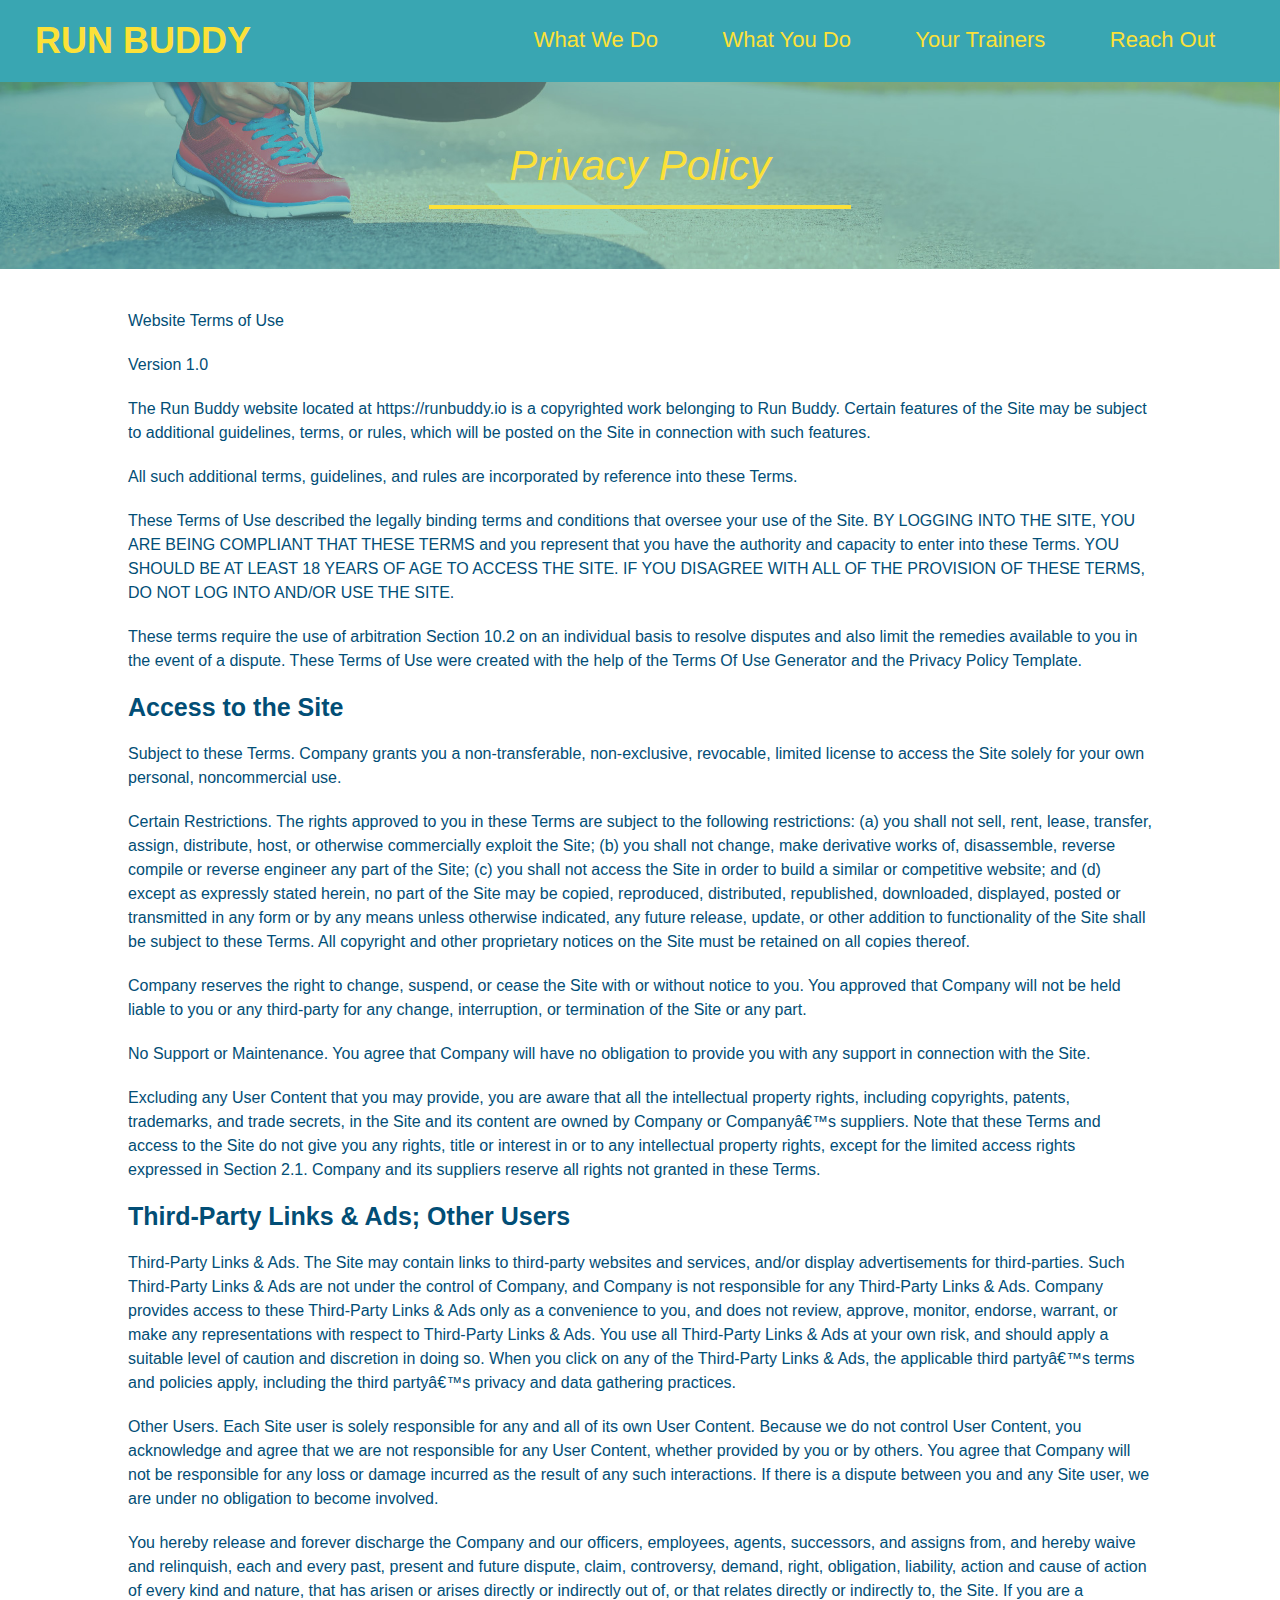
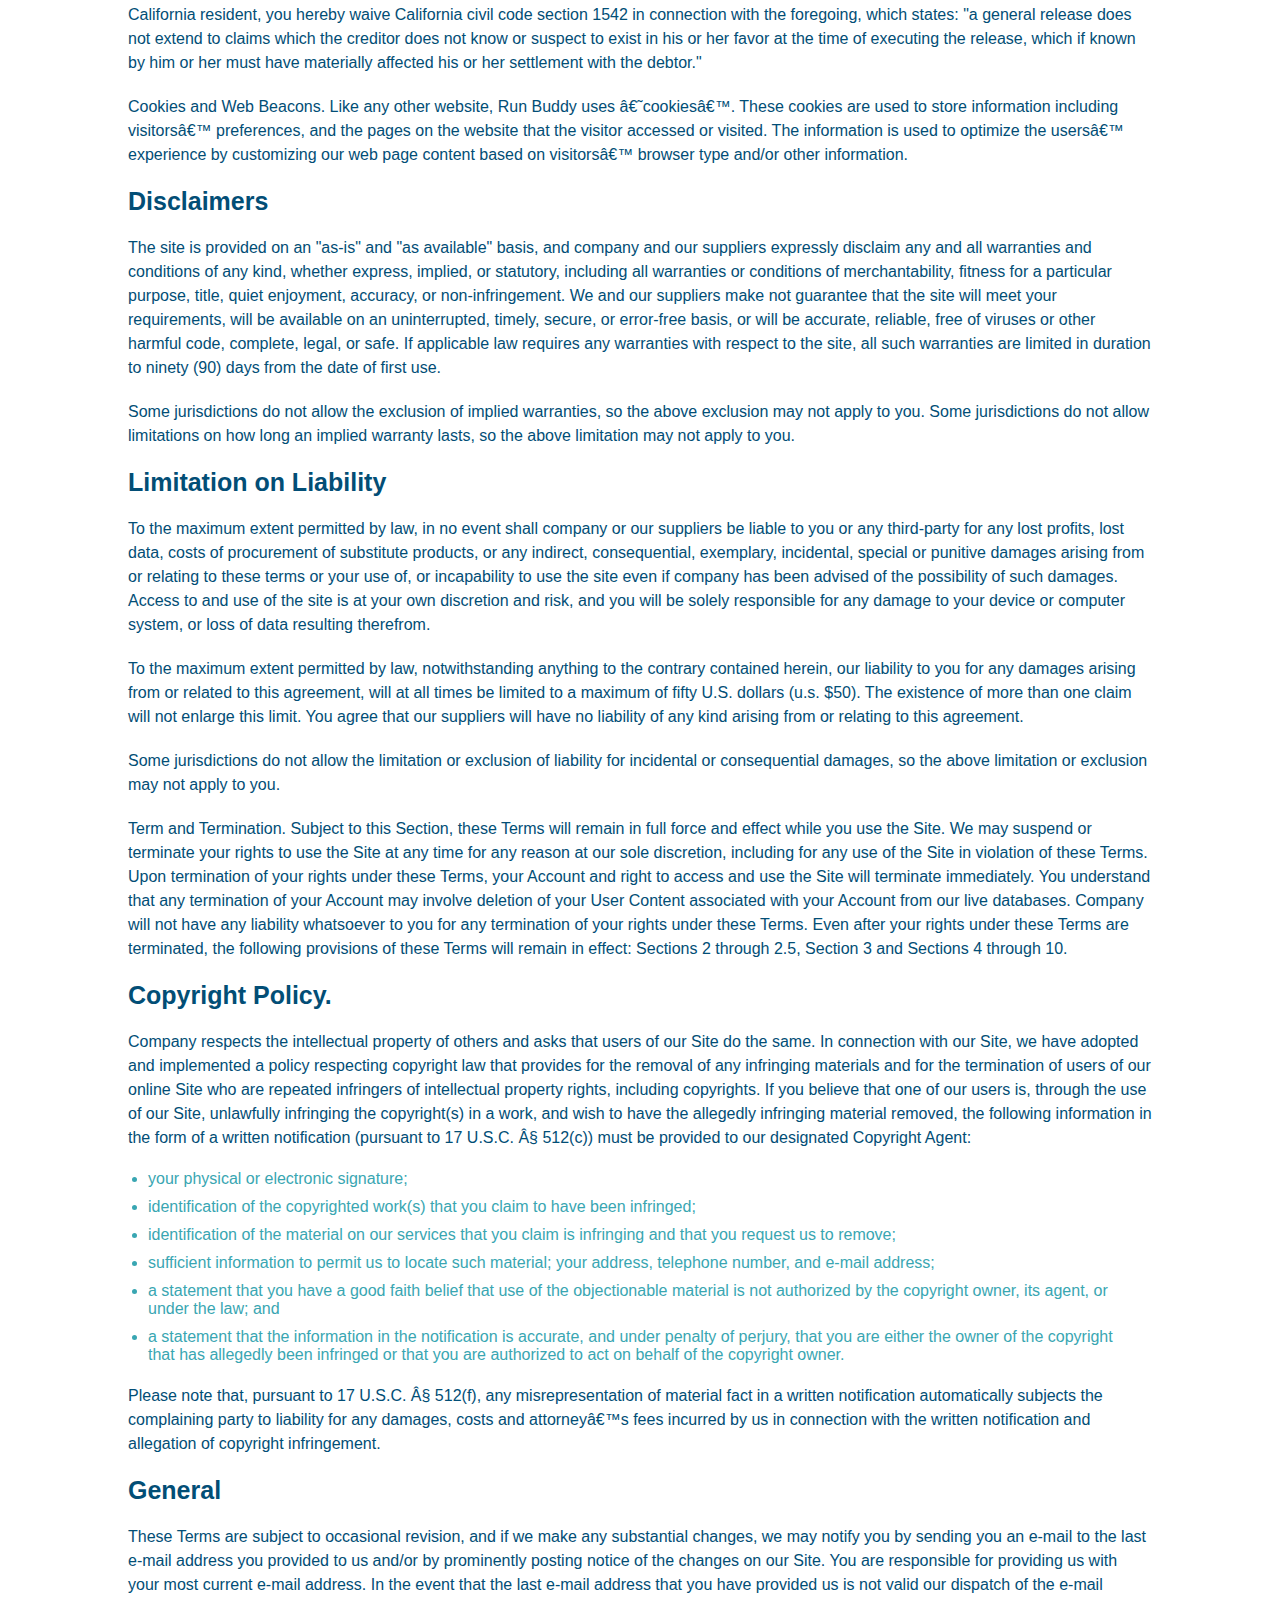
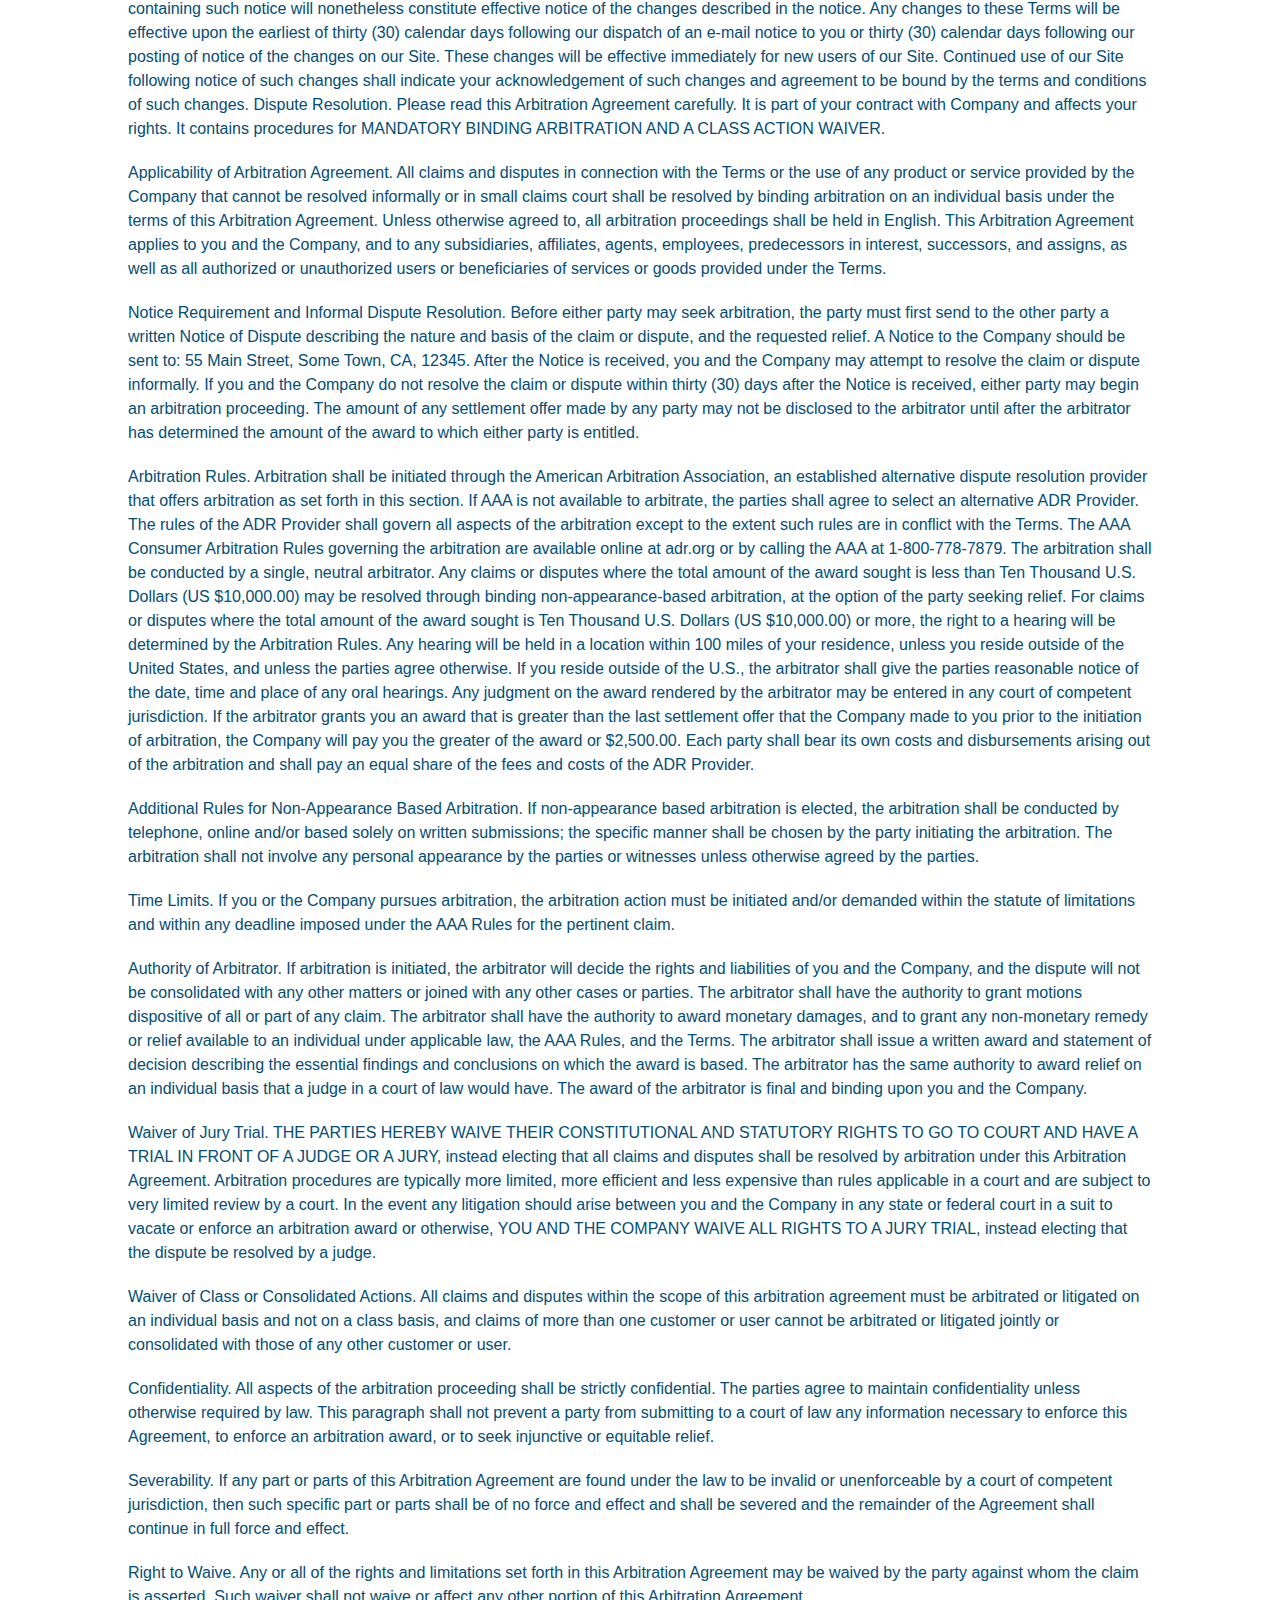
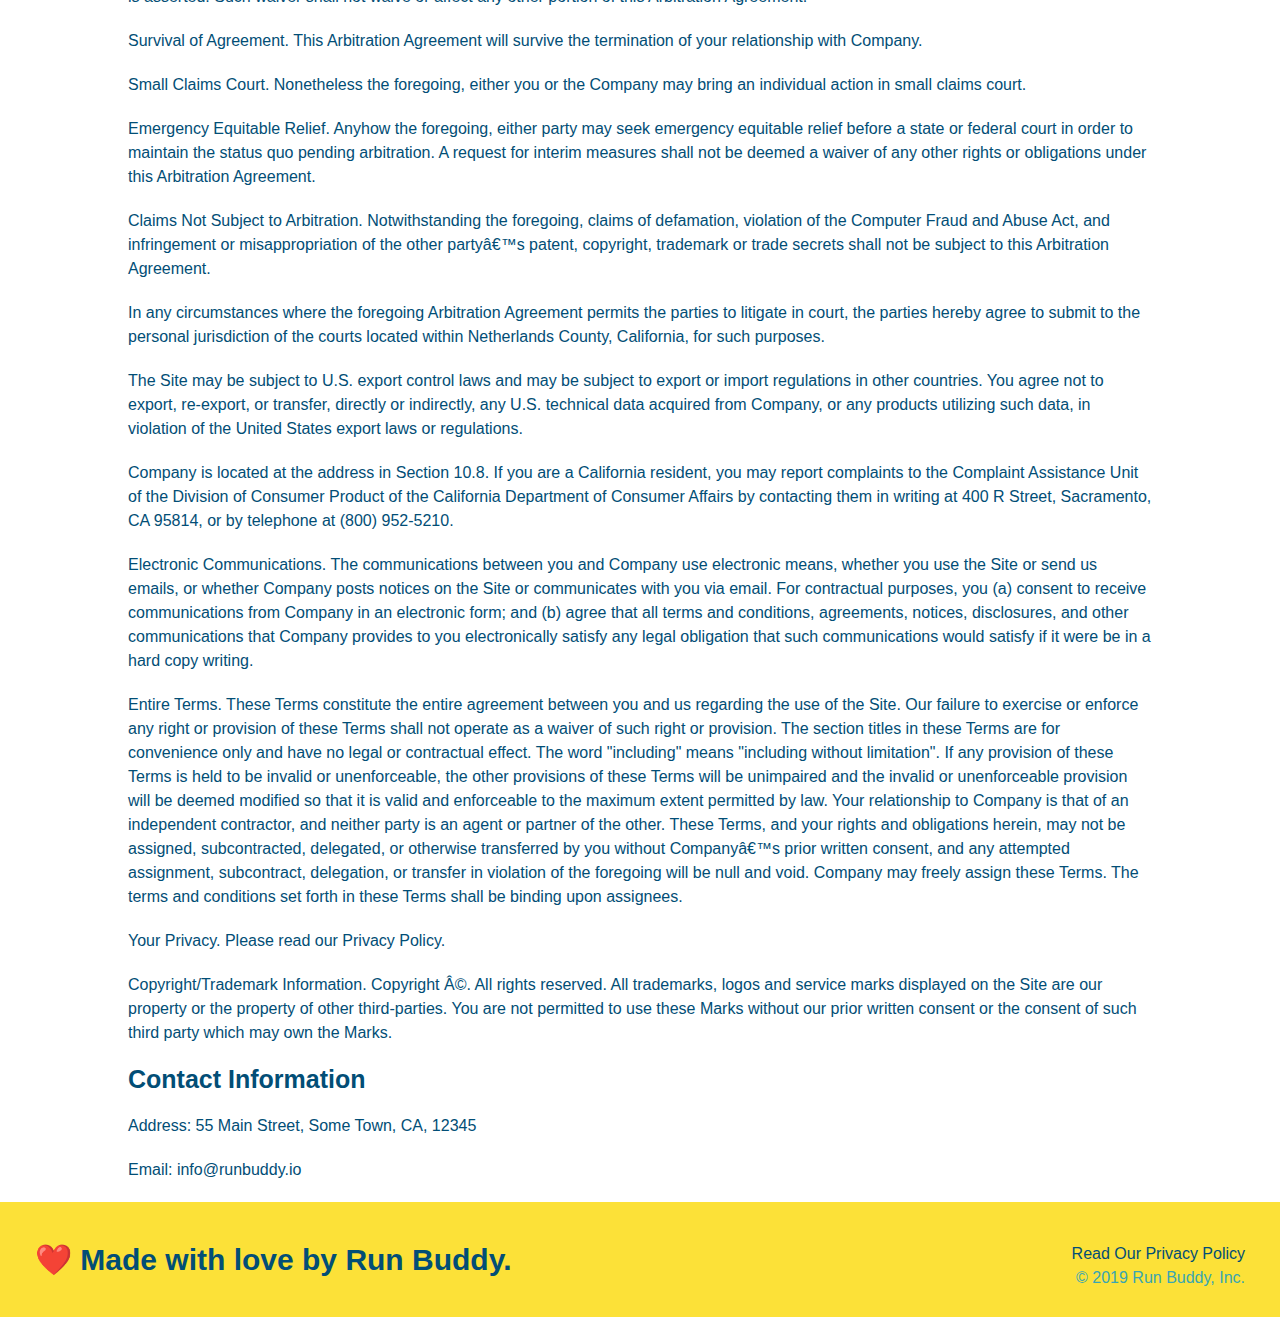
==== privacy-policy.html @ 30e7509e "finished project" ====
<!DOCTYPE html>
<html lang="en">
  <head>
    <link rel="stylesheet" href="./assets/css/style.css">
    <link rel="stylesheet" href="./assets/css/secondary-styles.css">
    <meta charset="UTF-8" />
    <title>Privacy Policy - Run Buddy</title>
  </head>
  <body>
    <header>
        <h1>
            <a href="/">RUN BUDDY</a>
        </h1>
        <nav>
            <ul>
                <li>
                   <a href="./index.html#what-we-do">What We Do</a>
                </li>
                <li>
                    <a href="./index.html#what-you-do">What You Do</a>
                </li>
                <li>
                    <a href="./index.html#your-trainers">Your Trainers</a>
                </li>
                <li>
                    <a href="./index.html#reach-out">Reach Out</a>
                </li>
            </ul>
        </nav>
    </header> 

    <section class="hero">
        <h2 class="page-title">
            Privacy Policy
        </h2>
    </section>
    <article class="secondary-content">
        
      <p>
        Website Terms of Use
      </p>

      <p>
        Version 1.0
      </p>

      <p>
        The Run Buddy website located at https://runbuddy.io is a copyrighted work belonging to Run Buddy. Certain
        features of the Site may be subject to additional guidelines, terms, or rules, which will be posted on the Site
        in connection with such features.
      </p>

      <p>
        All such additional terms, guidelines, and rules are incorporated by reference into these Terms.
      </p>

      <p>
        These Terms of Use described the legally binding terms and conditions that oversee your use of the Site. BY
        LOGGING INTO THE SITE, YOU ARE BEING COMPLIANT THAT THESE TERMS and you represent that you have the authority
        and capacity to enter into these Terms. YOU SHOULD BE AT LEAST 18 YEARS OF AGE TO ACCESS THE SITE. IF YOU
        DISAGREE WITH ALL OF THE PROVISION OF THESE TERMS, DO NOT LOG INTO AND/OR USE THE SITE.
      </p>

      <p>
        These terms require the use of arbitration Section 10.2 on an individual basis to resolve disputes and also
        limit the remedies available to you in the event of a dispute. These Terms of Use were created with the help of
        the Terms Of Use Generator and the Privacy Policy Template.
      </p>

      <h3>
        Access to the Site
      </h3>

      <p>
        Subject to these Terms. Company grants you a non-transferable, non-exclusive, revocable, limited license to
        access the Site solely for your own personal, noncommercial use.
      </p>

      <p>
        Certain Restrictions. The rights approved to you in these Terms are subject to the following restrictions: (a)
        you shall not sell, rent, lease, transfer, assign, distribute, host, or otherwise commercially exploit the Site;
        (b) you shall not change, make derivative works of, disassemble, reverse compile or reverse engineer any part of
        the Site; (c) you shall not access the Site in order to build a similar or competitive website; and (d) except
        as expressly stated herein, no part of the Site may be copied, reproduced, distributed, republished, downloaded,
        displayed, posted or transmitted in any form or by any means unless otherwise indicated, any future release,
        update, or other addition to functionality of the Site shall be subject to these Terms. All copyright and other
        proprietary notices on the Site must be retained on all copies thereof.
      </p>

      <p>
        Company reserves the right to change, suspend, or cease the Site with or without notice to you. You approved
        that Company will not be held liable to you or any third-party for any change, interruption, or termination of
        the Site or any part.
      </p>

      <p>
        No Support or Maintenance. You agree that Company will have no obligation to provide you with any support in
        connection with the Site.
      </p>

      <p>
        Excluding any User Content that you may provide, you are aware that all the intellectual property rights,
        including copyrights, patents, trademarks, and trade secrets, in the Site and its content are owned by Company
        or Companyâ€™s suppliers. Note that these Terms and access to the Site do not give you any rights, title or
        interest in or to any intellectual property rights, except for the limited access rights expressed in Section
        2.1. Company and its suppliers reserve all rights not granted in these Terms.
      </p>

      <h3>
        Third-Party Links & Ads; Other Users
      </h3>

      <p>
        Third-Party Links & Ads. The Site may contain links to third-party websites and services, and/or display
        advertisements for third-parties. Such Third-Party Links & Ads are not under the control of Company, and Company
        is not responsible for any Third-Party Links & Ads. Company provides access to these Third-Party Links & Ads
        only as a convenience to you, and does not review, approve, monitor, endorse, warrant, or make any
        representations with respect to Third-Party Links & Ads. You use all Third-Party Links & Ads at your own risk,
        and should apply a suitable level of caution and discretion in doing so. When you click on any of the
        Third-Party Links & Ads, the applicable third partyâ€™s terms and policies apply, including the third partyâ€™s
        privacy and data gathering practices.
      </p>

      <p>
        Other Users. Each Site user is solely responsible for any and all of its own User Content. Because we do not
        control User Content, you acknowledge and agree that we are not responsible for any User Content, whether
        provided by you or by others. You agree that Company will not be responsible for any loss or damage incurred as
        the result of any such interactions. If there is a dispute between you and any Site user, we are under no
        obligation to become involved.
      </p>

      <p>
        You hereby release and forever discharge the Company and our officers, employees, agents, successors, and
        assigns from, and hereby waive and relinquish, each and every past, present and future dispute, claim,
        controversy, demand, right, obligation, liability, action and cause of action of every kind and nature, that has
        arisen or arises directly or indirectly out of, or that relates directly or indirectly to, the Site. If you are
        a California resident, you hereby waive California civil code section 1542 in connection with the foregoing,
        which states: "a general release does not extend to claims which the creditor does not know or suspect to exist
        in his or her favor at the time of executing the release, which if known by him or her must have materially
        affected his or her settlement with the debtor."
      </p>

      <p>
        Cookies and Web Beacons. Like any other website, Run Buddy uses â€˜cookiesâ€™. These cookies are used to store
        information including visitorsâ€™ preferences, and the pages on the website that the visitor accessed or visited.
        The information is used to optimize the usersâ€™ experience by customizing our web page content based on visitorsâ€™
        browser type and/or other information.
      </p>

      <h3>
        Disclaimers
      </h3>

      <p>
        The site is provided on an "as-is" and "as available" basis, and company and our suppliers expressly disclaim
        any and all warranties and conditions of any kind, whether express, implied, or statutory, including all
        warranties or conditions of merchantability, fitness for a particular purpose, title, quiet enjoyment, accuracy,
        or non-infringement. We and our suppliers make not guarantee that the site will meet your requirements, will be
        available on an uninterrupted, timely, secure, or error-free basis, or will be accurate, reliable, free of
        viruses or other harmful code, complete, legal, or safe. If applicable law requires any warranties with respect
        to the site, all such warranties are limited in duration to ninety (90) days from the date of first use.
      </p>

      <p>
        Some jurisdictions do not allow the exclusion of implied warranties, so the above exclusion may not apply to
        you. Some jurisdictions do not allow limitations on how long an implied warranty lasts, so the above limitation
        may not apply to you.
      </p>

      <h3>
        Limitation on Liability
      </h3>

      <p>
        To the maximum extent permitted by law, in no event shall company or our suppliers be liable to you or any
        third-party for any lost profits, lost data, costs of procurement of substitute products, or any indirect,
        consequential, exemplary, incidental, special or punitive damages arising from or relating to these terms or
        your use of, or incapability to use the site even if company has been advised of the possibility of such
        damages. Access to and use of the site is at your own discretion and risk, and you will be solely responsible
        for any damage to your device or computer system, or loss of data resulting therefrom.
      </p>

      <p>
        To the maximum extent permitted by law, notwithstanding anything to the contrary contained herein, our liability
        to you for any damages arising from or related to this agreement, will at all times be limited to a maximum of
        fifty U.S. dollars (u.s. $50). The existence of more than one claim will not enlarge this limit. You agree that
        our suppliers will have no liability of any kind arising from or relating to this agreement.
      </p>

      <p>
        Some jurisdictions do not allow the limitation or exclusion of liability for incidental or consequential
        damages, so the above limitation or exclusion may not apply to you.
      </p>

      <p>
        Term and Termination. Subject to this Section, these Terms will remain in full force and effect while you use
        the Site. We may suspend or terminate your rights to use the Site at any time for any reason at our sole
        discretion, including for any use of the Site in violation of these Terms. Upon termination of your rights under
        these Terms, your Account and right to access and use the Site will terminate immediately. You understand that
        any termination of your Account may involve deletion of your User Content associated with your Account from our
        live databases. Company will not have any liability whatsoever to you for any termination of your rights under
        these Terms. Even after your rights under these Terms are terminated, the following provisions of these Terms
        will remain in effect: Sections 2 through 2.5, Section 3 and Sections 4 through 10.
      </p>

      <h3>
        Copyright Policy.
      </h3>

      <p>
        Company respects the intellectual property of others and asks that users of our Site do the same. In connection
        with our Site, we have adopted and implemented a policy respecting copyright law that provides for the removal
        of any infringing materials and for the termination of users of our online Site who are repeated infringers of
        intellectual property rights, including copyrights. If you believe that one of our users is, through the use of
        our Site, unlawfully infringing the copyright(s) in a work, and wish to have the allegedly infringing material
        removed, the following information in the form of a written notification (pursuant to 17 U.S.C. Â§ 512(c)) must
        be provided to our designated Copyright Agent:
      </p>

      <ul>
        <li>
          your physical or electronic signature;
        </li>
        <li>
          identification of the copyrighted work(s) that you claim to have been infringed;
        </li>
        <li>
          identification of the material on our services that you claim is infringing and that you request us to remove;
        </li>
        <li>
          sufficient information to permit us to locate such material; your address, telephone number, and e-mail
          address;
        </li>
        <li>
          a statement that you have a good faith belief that use of the objectionable material is not authorized by the
          copyright owner, its agent, or under the law; and
        </li>
        <li>
          a statement that the information in the notification is accurate, and under penalty of perjury, that you are
          either the owner of the copyright that has allegedly been infringed or that you are authorized to act on
          behalf of the copyright owner.
        </li>
      </ul>

      <p>
        Please note that, pursuant to 17 U.S.C. Â§ 512(f), any misrepresentation of material fact in a written
        notification automatically subjects the complaining party to liability for any damages, costs and attorneyâ€™s
        fees incurred by us in connection with the written notification and allegation of copyright infringement.
      </p>

      <h3>
        General
      </h3>

      <p>
        These Terms are subject to occasional revision, and if we make any substantial changes, we may notify you by
        sending you an e-mail to the last e-mail address you provided to us and/or by prominently posting notice of the
        changes on our Site. You are responsible for providing us with your most current e-mail address. In the event
        that the last e-mail address that you have provided us is not valid our dispatch of the e-mail containing such
        notice will nonetheless constitute effective notice of the changes described in the notice. Any changes to these
        Terms will be effective upon the earliest of thirty (30) calendar days following our dispatch of an e-mail
        notice to you or thirty (30) calendar days following our posting of notice of the changes on our Site. These
        changes will be effective immediately for new users of our Site. Continued use of our Site following notice of
        such changes shall indicate your acknowledgement of such changes and agreement to be bound by the terms and
        conditions of such changes. Dispute Resolution. Please read this Arbitration Agreement carefully. It is part of
        your contract with Company and affects your rights. It contains procedures for MANDATORY BINDING ARBITRATION AND
        A CLASS ACTION WAIVER.
      </p>

      <p>
        Applicability of Arbitration Agreement. All claims and disputes in connection with the Terms or the use of any
        product or service provided by the Company that cannot be resolved informally or in small claims court shall be
        resolved by binding arbitration on an individual basis under the terms of this Arbitration Agreement. Unless
        otherwise agreed to, all arbitration proceedings shall be held in English. This Arbitration Agreement applies to
        you and the Company, and to any subsidiaries, affiliates, agents, employees, predecessors in interest,
        successors, and assigns, as well as all authorized or unauthorized users or beneficiaries of services or goods
        provided under the Terms.
      </p>

      <p>
        Notice Requirement and Informal Dispute Resolution. Before either party may seek arbitration, the party must
        first send to the other party a written Notice of Dispute describing the nature and basis of the claim or
        dispute, and the requested relief. A Notice to the Company should be sent to: 55 Main Street, Some Town, CA,
        12345. After the Notice is received, you and the Company may attempt to resolve the claim or dispute informally.
        If you and the Company do not resolve the claim or dispute within thirty (30) days after the Notice is received,
        either party may begin an arbitration proceeding. The amount of any settlement offer made by any party may not
        be disclosed to the arbitrator until after the arbitrator has determined the amount of the award to which either
        party is entitled.
      </p>

      <p>
        Arbitration Rules. Arbitration shall be initiated through the American Arbitration Association, an established
        alternative dispute resolution provider that offers arbitration as set forth in this section. If AAA is not
        available to arbitrate, the parties shall agree to select an alternative ADR Provider. The rules of the ADR
        Provider shall govern all aspects of the arbitration except to the extent such rules are in conflict with the
        Terms. The AAA Consumer Arbitration Rules governing the arbitration are available online at adr.org or by
        calling the AAA at 1-800-778-7879. The arbitration shall be conducted by a single, neutral arbitrator. Any
        claims or disputes where the total amount of the award sought is less than Ten Thousand U.S. Dollars (US
        $10,000.00) may be resolved through binding non-appearance-based arbitration, at the option of the party seeking
        relief. For claims or disputes where the total amount of the award sought is Ten Thousand U.S. Dollars (US
        $10,000.00) or more, the right to a hearing will be determined by the Arbitration Rules. Any hearing will be
        held in a location within 100 miles of your residence, unless you reside outside of the United States, and
        unless the parties agree otherwise. If you reside outside of the U.S., the arbitrator shall give the parties
        reasonable notice of the date, time and place of any oral hearings. Any judgment on the award rendered by the
        arbitrator may be entered in any court of competent jurisdiction. If the arbitrator grants you an award that is
        greater than the last settlement offer that the Company made to you prior to the initiation of arbitration, the
        Company will pay you the greater of the award or $2,500.00. Each party shall bear its own costs and
        disbursements arising out of the arbitration and shall pay an equal share of the fees and costs of the ADR
        Provider.
      </p>

      <p>
        Additional Rules for Non-Appearance Based Arbitration. If non-appearance based arbitration is elected, the
        arbitration shall be conducted by telephone, online and/or based solely on written submissions; the specific
        manner shall be chosen by the party initiating the arbitration. The arbitration shall not involve any personal
        appearance by the parties or witnesses unless otherwise agreed by the parties.
      </p>

      <p>
        Time Limits. If you or the Company pursues arbitration, the arbitration action must be initiated and/or demanded
        within the statute of limitations and within any deadline imposed under the AAA Rules for the pertinent claim.
      </p>

      <p>
        Authority of Arbitrator. If arbitration is initiated, the arbitrator will decide the rights and liabilities of
        you and the Company, and the dispute will not be consolidated with any other matters or joined with any other
        cases or parties. The arbitrator shall have the authority to grant motions dispositive of all or part of any
        claim. The arbitrator shall have the authority to award monetary damages, and to grant any non-monetary remedy
        or relief available to an individual under applicable law, the AAA Rules, and the Terms. The arbitrator shall
        issue a written award and statement of decision describing the essential findings and conclusions on which the
        award is based. The arbitrator has the same authority to award relief on an individual basis that a judge in a
        court of law would have. The award of the arbitrator is final and binding upon you and the Company.
      </p>

      <p>
        Waiver of Jury Trial. THE PARTIES HEREBY WAIVE THEIR CONSTITUTIONAL AND STATUTORY RIGHTS TO GO TO COURT AND HAVE
        A TRIAL IN FRONT OF A JUDGE OR A JURY, instead electing that all claims and disputes shall be resolved by
        arbitration under this Arbitration Agreement. Arbitration procedures are typically more limited, more efficient
        and less expensive than rules applicable in a court and are subject to very limited review by a court. In the
        event any litigation should arise between you and the Company in any state or federal court in a suit to vacate
        or enforce an arbitration award or otherwise, YOU AND THE COMPANY WAIVE ALL RIGHTS TO A JURY TRIAL, instead
        electing that the dispute be resolved by a judge.
      </p>

      <p>
        Waiver of Class or Consolidated Actions. All claims and disputes within the scope of this arbitration agreement
        must be arbitrated or litigated on an individual basis and not on a class basis, and claims of more than one
        customer or user cannot be arbitrated or litigated jointly or consolidated with those of any other customer or
        user.
      </p>

      <p>
        Confidentiality. All aspects of the arbitration proceeding shall be strictly confidential. The parties agree to
        maintain confidentiality unless otherwise required by law. This paragraph shall not prevent a party from
        submitting to a court of law any information necessary to enforce this Agreement, to enforce an arbitration
        award, or to seek injunctive or equitable relief.
      </p>

      <p>
        Severability. If any part or parts of this Arbitration Agreement are found under the law to be invalid or
        unenforceable by a court of competent jurisdiction, then such specific part or parts shall be of no force and
        effect and shall be severed and the remainder of the Agreement shall continue in full force and effect.
      </p>

      <p>
        Right to Waive. Any or all of the rights and limitations set forth in this Arbitration Agreement may be waived
        by the party against whom the claim is asserted. Such waiver shall not waive or affect any other portion of this
        Arbitration Agreement.
      </p>

      <p>
        Survival of Agreement. This Arbitration Agreement will survive the termination of your relationship with
        Company.
      </p>

      <p>
        Small Claims Court. Nonetheless the foregoing, either you or the Company may bring an individual action in small
        claims court.
      </p>

      <p>
        Emergency Equitable Relief. Anyhow the foregoing, either party may seek emergency equitable relief before a
        state or federal court in order to maintain the status quo pending arbitration. A request for interim measures
        shall not be deemed a waiver of any other rights or obligations under this Arbitration Agreement.
      </p>

      <p>
        Claims Not Subject to Arbitration. Notwithstanding the foregoing, claims of defamation, violation of the
        Computer Fraud and Abuse Act, and infringement or misappropriation of the other partyâ€™s patent, copyright,
        trademark or trade secrets shall not be subject to this Arbitration Agreement.
      </p>

      <p>
        In any circumstances where the foregoing Arbitration Agreement permits the parties to litigate in court, the
        parties hereby agree to submit to the personal jurisdiction of the courts located within Netherlands County,
        California, for such purposes.
      </p>

      <p>
        The Site may be subject to U.S. export control laws and may be subject to export or import regulations in other
        countries. You agree not to export, re-export, or transfer, directly or indirectly, any U.S. technical data
        acquired from Company, or any products utilizing such data, in violation of the United States export laws or
        regulations.
      </p>

      <p>
        Company is located at the address in Section 10.8. If you are a California resident, you may report complaints
        to the Complaint Assistance Unit of the Division of Consumer Product of the California Department of Consumer
        Affairs by contacting them in writing at 400 R Street, Sacramento, CA 95814, or by telephone at (800) 952-5210.
      </p>

      <p>
        Electronic Communications. The communications between you and Company use electronic means, whether you use the
        Site or send us emails, or whether Company posts notices on the Site or communicates with you via email. For
        contractual purposes, you (a) consent to receive communications from Company in an electronic form; and (b)
        agree that all terms and conditions, agreements, notices, disclosures, and other communications that Company
        provides to you electronically satisfy any legal obligation that such communications would satisfy if it were be
        in a hard copy writing.
      </p>

      <p>
        Entire Terms. These Terms constitute the entire agreement between you and us regarding the use of the Site. Our
        failure to exercise or enforce any right or provision of these Terms shall not operate as a waiver of such right
        or provision. The section titles in these Terms are for convenience only and have no legal or contractual
        effect. The word "including" means "including without limitation". If any provision of these Terms is held to be
        invalid or unenforceable, the other provisions of these Terms will be unimpaired and the invalid or
        unenforceable provision will be deemed modified so that it is valid and enforceable to the maximum extent
        permitted by law. Your relationship to Company is that of an independent contractor, and neither party is an
        agent or partner of the other. These Terms, and your rights and obligations herein, may not be assigned,
        subcontracted, delegated, or otherwise transferred by you without Companyâ€™s prior written consent, and any
        attempted assignment, subcontract, delegation, or transfer in violation of the foregoing will be null and void.
        Company may freely assign these Terms. The terms and conditions set forth in these Terms shall be binding upon
        assignees.
      </p>

      <p>
        Your Privacy. Please read our Privacy Policy.
      </p>

      <p>
        Copyright/Trademark Information. Copyright Â©. All rights reserved. All trademarks, logos and service marks
        displayed on the Site are our property or the property of other third-parties. You are not permitted to use
        these Marks without our prior written consent or the consent of such third party which may own the Marks.
      </p>

      <h3>
        Contact Information
      </h3>

      <p>
        Address: 55 Main Street, Some Town, CA, 12345
      </p>

      <p>
        Email: info@runbuddy.io
      </p>

    </article>

    <footer>
        <h2>❤️ Made with love by Run Buddy.</h2>
        <div>
            <a>Read Our Privacy Policy</a><br />
            &copy; 2019 Run Buddy, Inc.
        </div>
    </footer>
  </body>
</html>
---- assets/css/style.css ----
* {
    margin: 0;
    padding: 0;
    box-sizing: border-box;
}
body {
    /* more on this crazy alphanumerical value in a minute! */
    color: #39a6b2;
    font-family: Helvetica, Arial, sans-serif;
}
  /* apply styles to <header> */
header {
    padding: 20px 35px;
    background-color: #39a6b2;
}
header h1 {
    font-weight: bold;
    font-size: 36px;
    color: #fce138;
    margin: 0;
}
header a {
    text-decoration: none;
    color: #fce138;
}
header nav {
    float: right;
    margin: 7px 0;
}
header nav ul li {
    display: inline;
}
header nav ul li a {
    margin: 0 30px;
    font-weight: lighter;
    font-size: 22px;
}
header h1 {
    font-weight: bold;
    font-size: 36px;
    color: #fce138;
    margin: 0;
    display: inline;
}
footer {
    background: #fce138;
    width: 100%;
    padding: 40px 35px;
}
footer h2 {
    display: inline;
    color: #024e76;
    font-size: 30px;
    margin: 0;
}
footer div {
    float: right;
    line-height: 1.5;
    text-align: right;
}
footer a {
    color: #024e76;
}
section {
    padding: 60px;
}
/* Hero Style Start */
.hero {
    background-image: url("../images/hero-bg.jpg");
    height: 600px;
    background-size: cover;
    background-position: center;
    position: relative;
  }
.hero-form {
    border: 3px solid #024e76;
    background-color: #fce138;
    padding: 20px;
    width: 500px;
    color: #024e76;
    position: absolute;
    bottom: 120px;
    right: 140px;
}
.hero-form h3 {
    font-size: 24px;
    margin: 0;
  }
  
.hero-form p {
    margin: 5px 0 15px 0;
  }
  
.form-input {
    border: 1px solid #024e76;
    display: block;
    padding: 7px 15px;
    font-size: 16px;
    color: #024e76;
    width: 100%;
    margin-bottom: 15px;
  }
.hero-form label {
    margin: 0 5px;
}
.hero-form button {
    color: #fce138;
    background-color: #024e76;
    border: none;
    padding: 10px 20px;
    font-size: 16px;
  }
    /* Hero Style End */
    /*What We Do Start*/
.intro {
    text-align: center;
}
.intro p {
    line-height: 1.7;
    color: #39a6b2;
    width: 80%;
    font-size: 20px;
    margin: 0 auto;
}
/*What We Do End*/
/*What You Do Start*/
.steps {
    text-align: center;
    background: #fce138;
}
/*What You Do End*/
.section-title {
    font-size: 55px;
    color: #024e76;
    margin-bottom: 35px;
    padding: 0 100px 20px 100px;
    display: inline-block;
    border-bottom: 3px solid;
  }
  
  .primary-border {
    border-color: #fce138;
  }
  
  .secondary-border {
    border-color: #39a6b2;
  }
  .steps div {
      margin-bottom: 80px;
  }
  .steps img {
      width: 15%;
      margin: 10px 0;
  }
  .steps h3 {
      color: #024e76;
      font-size: 46px;
      margin-top: 10px;
  }
  .steps p {
      color: #39a6b2;
      font-size: 23px;
  }
  .steps span {
      font-size: 38px;
  }
  .trainer {
      text-align: center;
  }
  .trainer {
      width: 900px;
      margin: 0 auto 30px auto;
      background: #024e76;
      color: #fce138;
      overflow: auto;
  }
  .trainer img {
      width: 35%;
      float: left;
  }
  .trainer-bio {
      padding: 35px;
      float: left;
      width: 65%;
  }
.text-left {
      text-align: left;
  }
.text-right {
    text-align: right;
}
.trainer-bio h3 {
    font-size: 32px;
    margin-bottom: 8px;
}
.trainer-bio h4 {
    font-weight: lighter;
    font-size: 26px;
    margin-bottom: 25px;
}
.trainer-bio p {
    font-size: 17px;
    line-height: 1.3;
}
/* REACH OUT STYLES START */
.contact {
    text-align: center;
    background: #024e76;
}
.contact h2 {
    color: #fce138;
}
.contact-info iframe {
    width: 400px;
    height: 400px;
}
.contact-info iframe {
    width: 400px;
    height: 400px;
  }
  
  .contact-info div {
    width: 410px;
    display: inline-block;
    vertical-align: top;
    text-align: left;
    margin: 30px 0 0 60px;
    color: white;
}
.contact-info h3 {
    color: #fce138;
    font-size: 32px;
  }
  
  .contact-info p, .contact-info address {
    margin: 20px 0;
    line-height: 1.5;
    font-size: 20px;
    font-style: normal;
  }
  
  .contact-info a {
    color: #fce138;
  }
  
  /* REACH OUT STYLES END */
---- assets/css/secondary-styles.css ----
.hero {
    background-position: bottom;
    height: auto;
    text-align: center;
    margin-bottom: 40px;
}
.page-title {
    color: #fce138;
    display: inline-block;
    border-bottom: 4px solid #fce138;
    padding: 0 80px 15px 80px;
    font-weight: normal;
    font-size: 42px;
    font-style: italic;
}
.secondary-content {
    width: 80%;
    margin: auto;
    color: #024e76;
}
.secondary-content h3 {
    font-size: 25px;
    margin: 20px 0 20px 0;
}
.secondary-content p {
    font-size: 16px;
    line-height: 1.5;
    margin: 20px 0 20px 0;
}
.secondary-content ul {
    margin: 15px 20px 15px 20px;
}
.secondary-content li {
    color: #39a6b2;
    margin: 10px 0 10px 0;
}
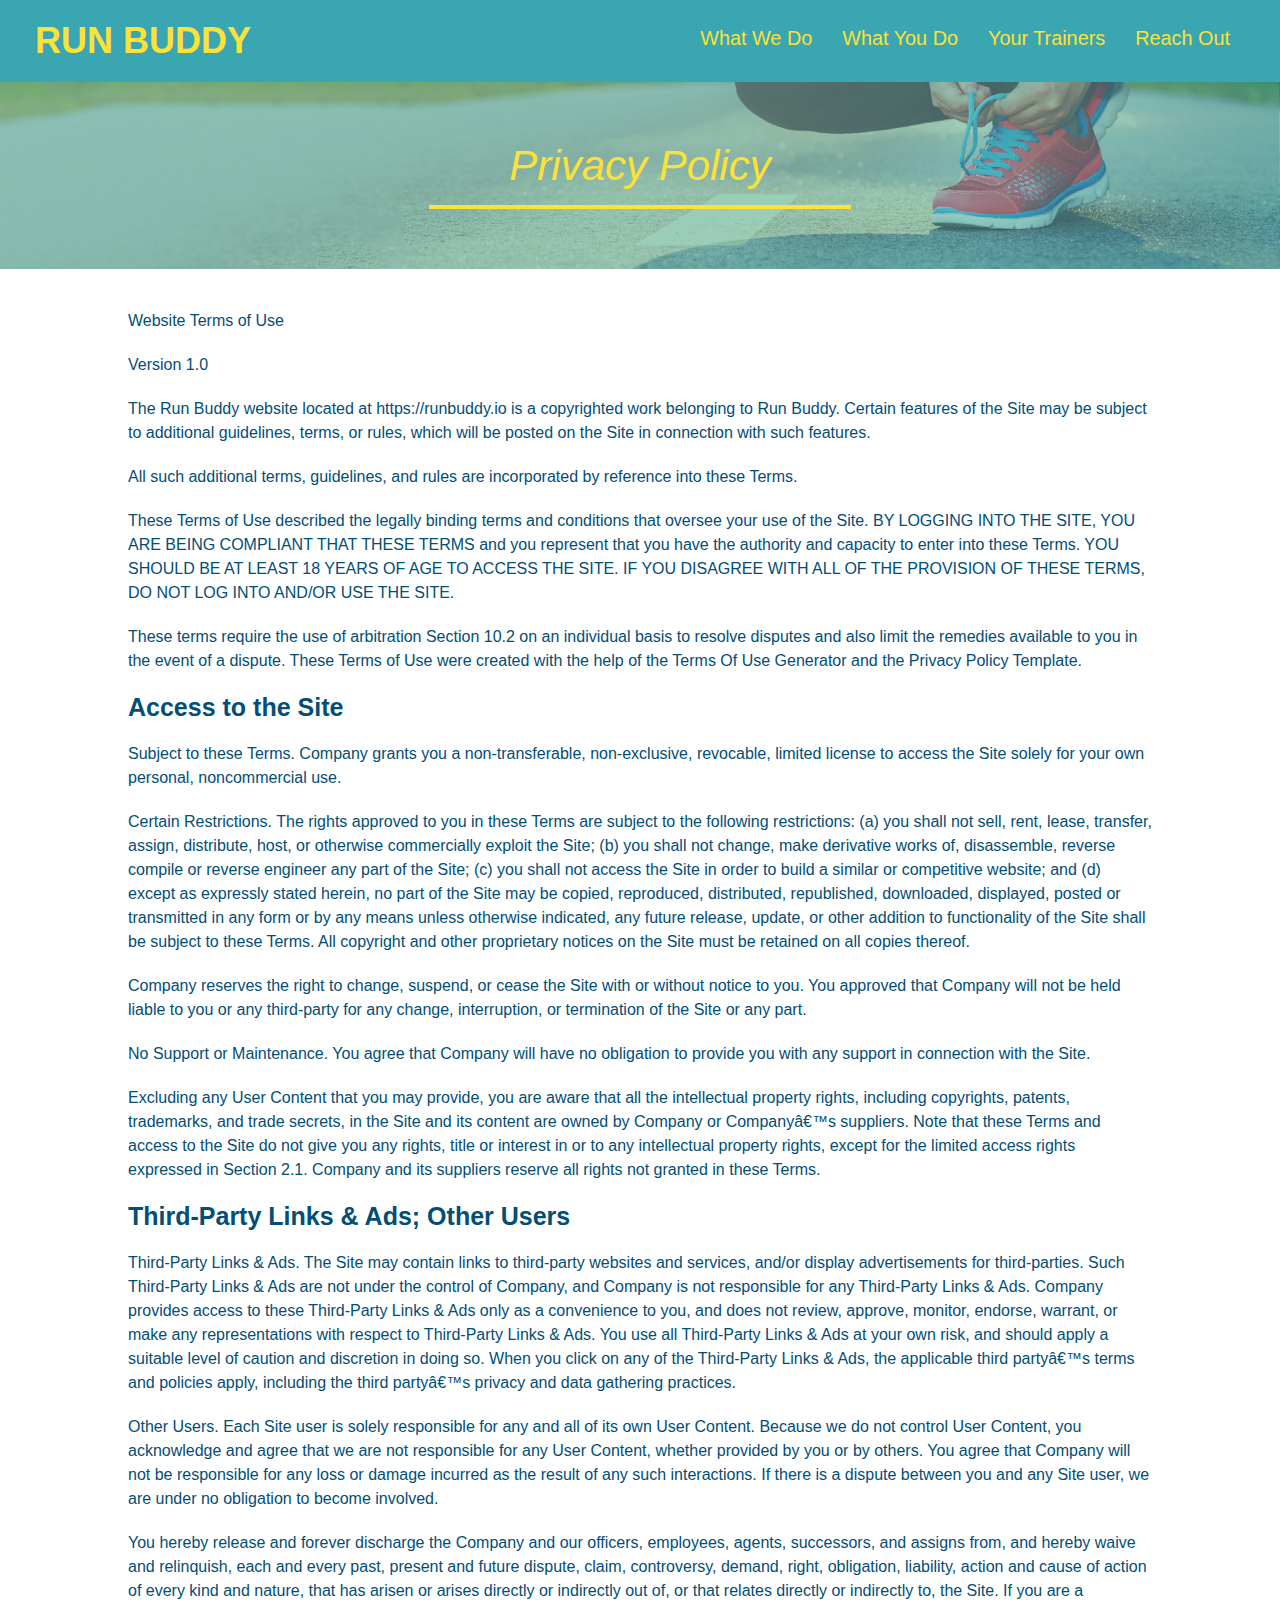
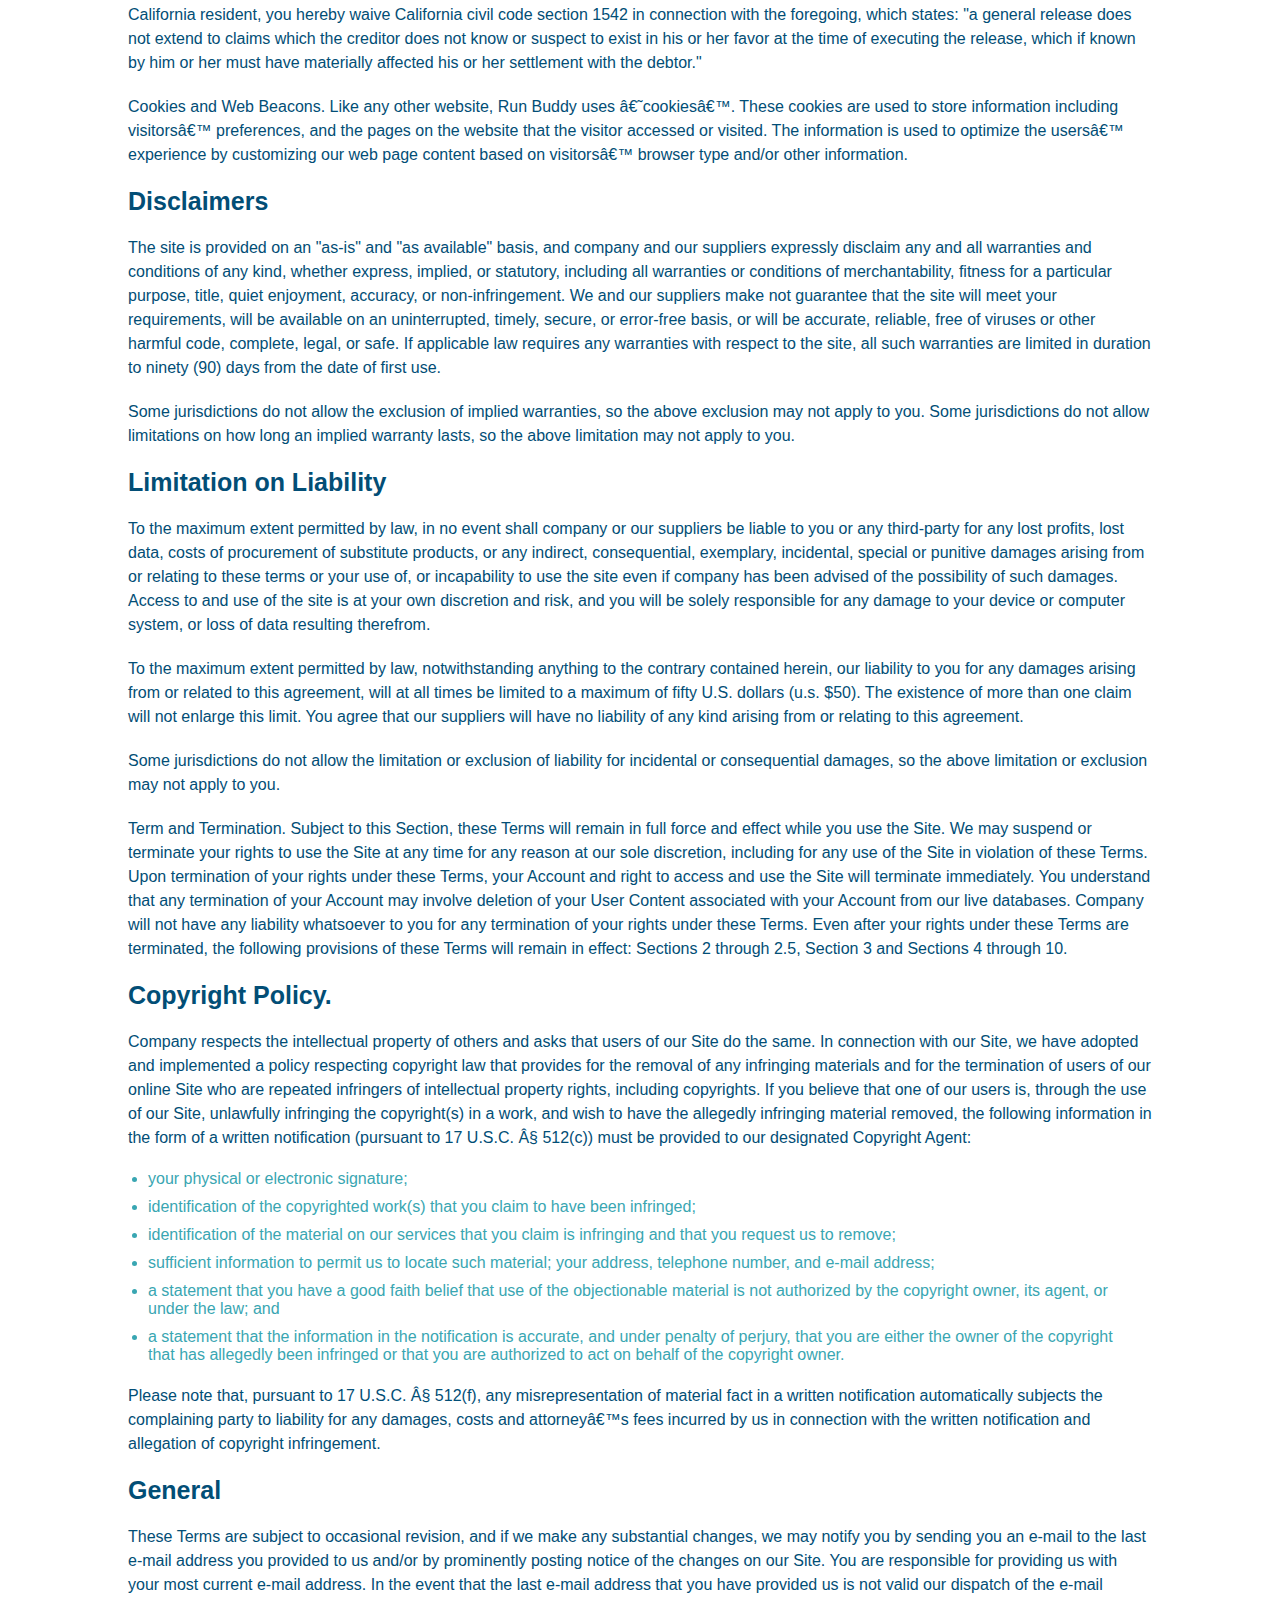
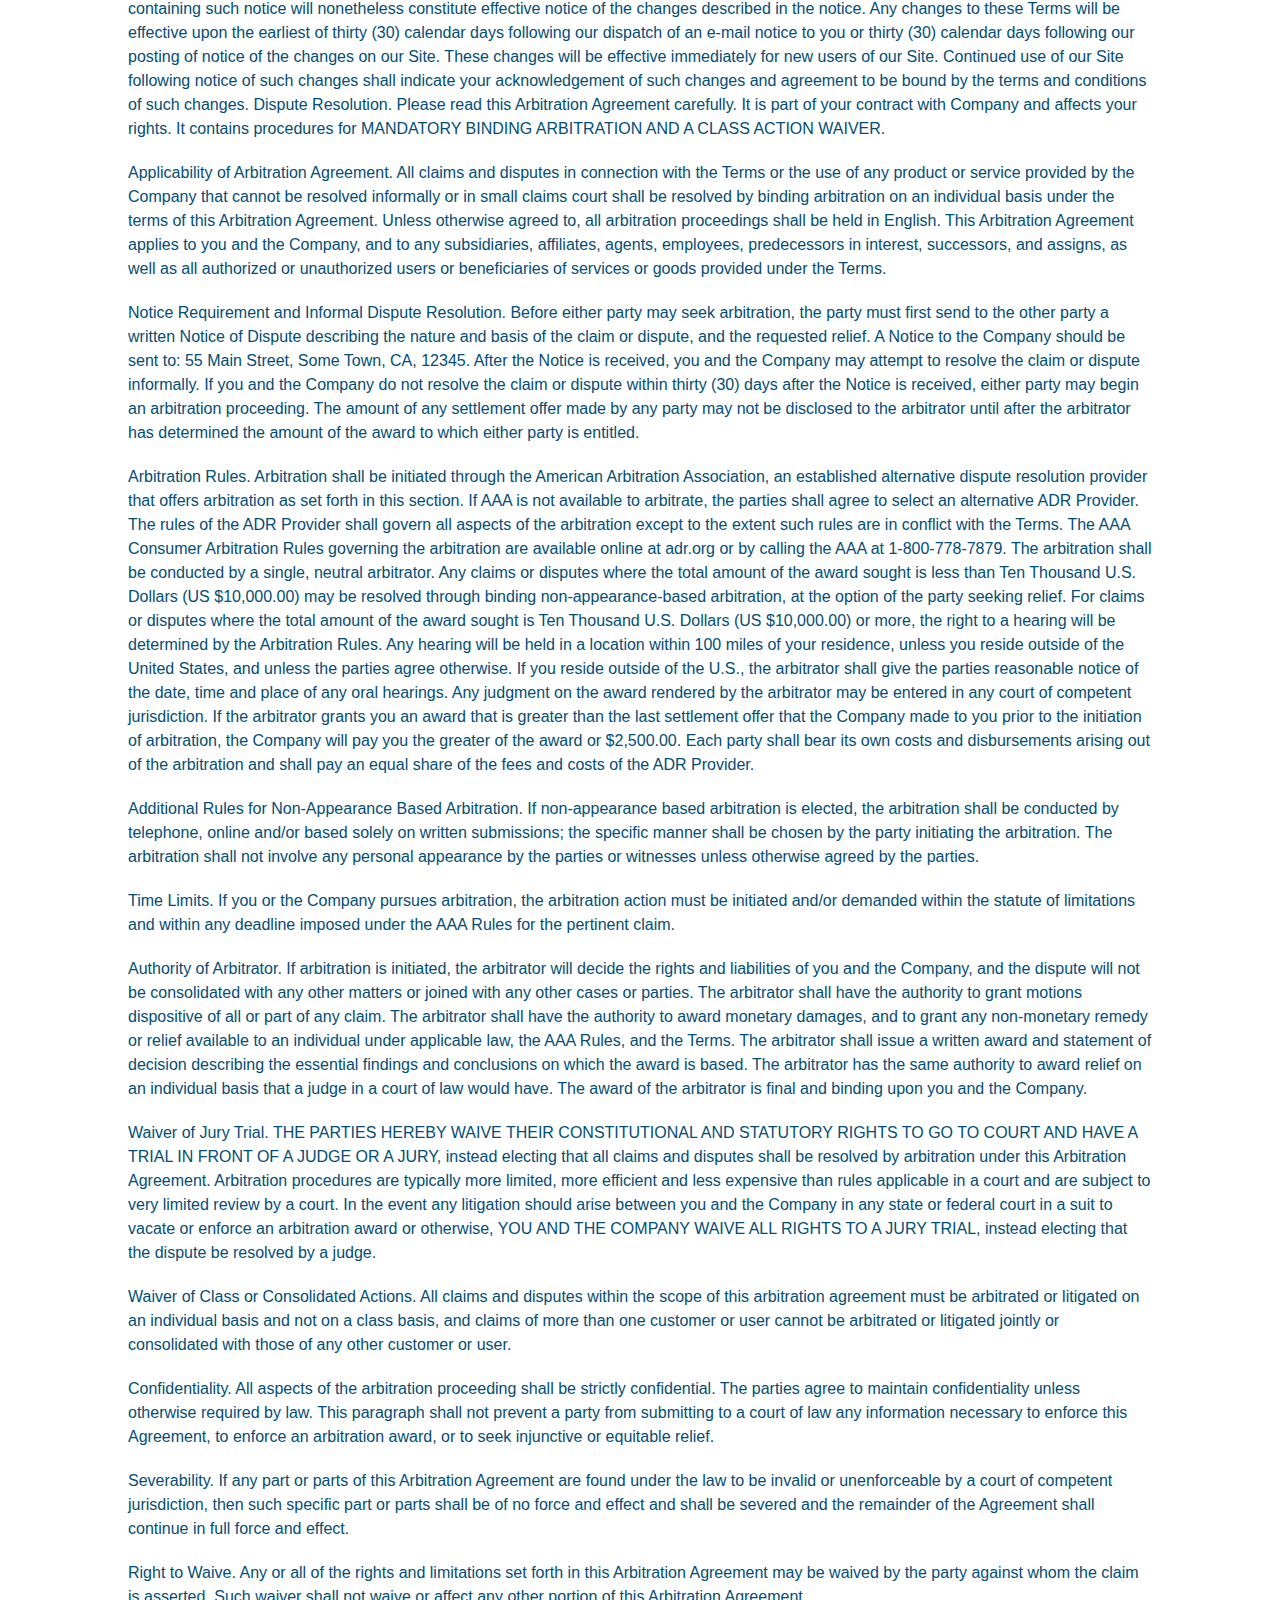
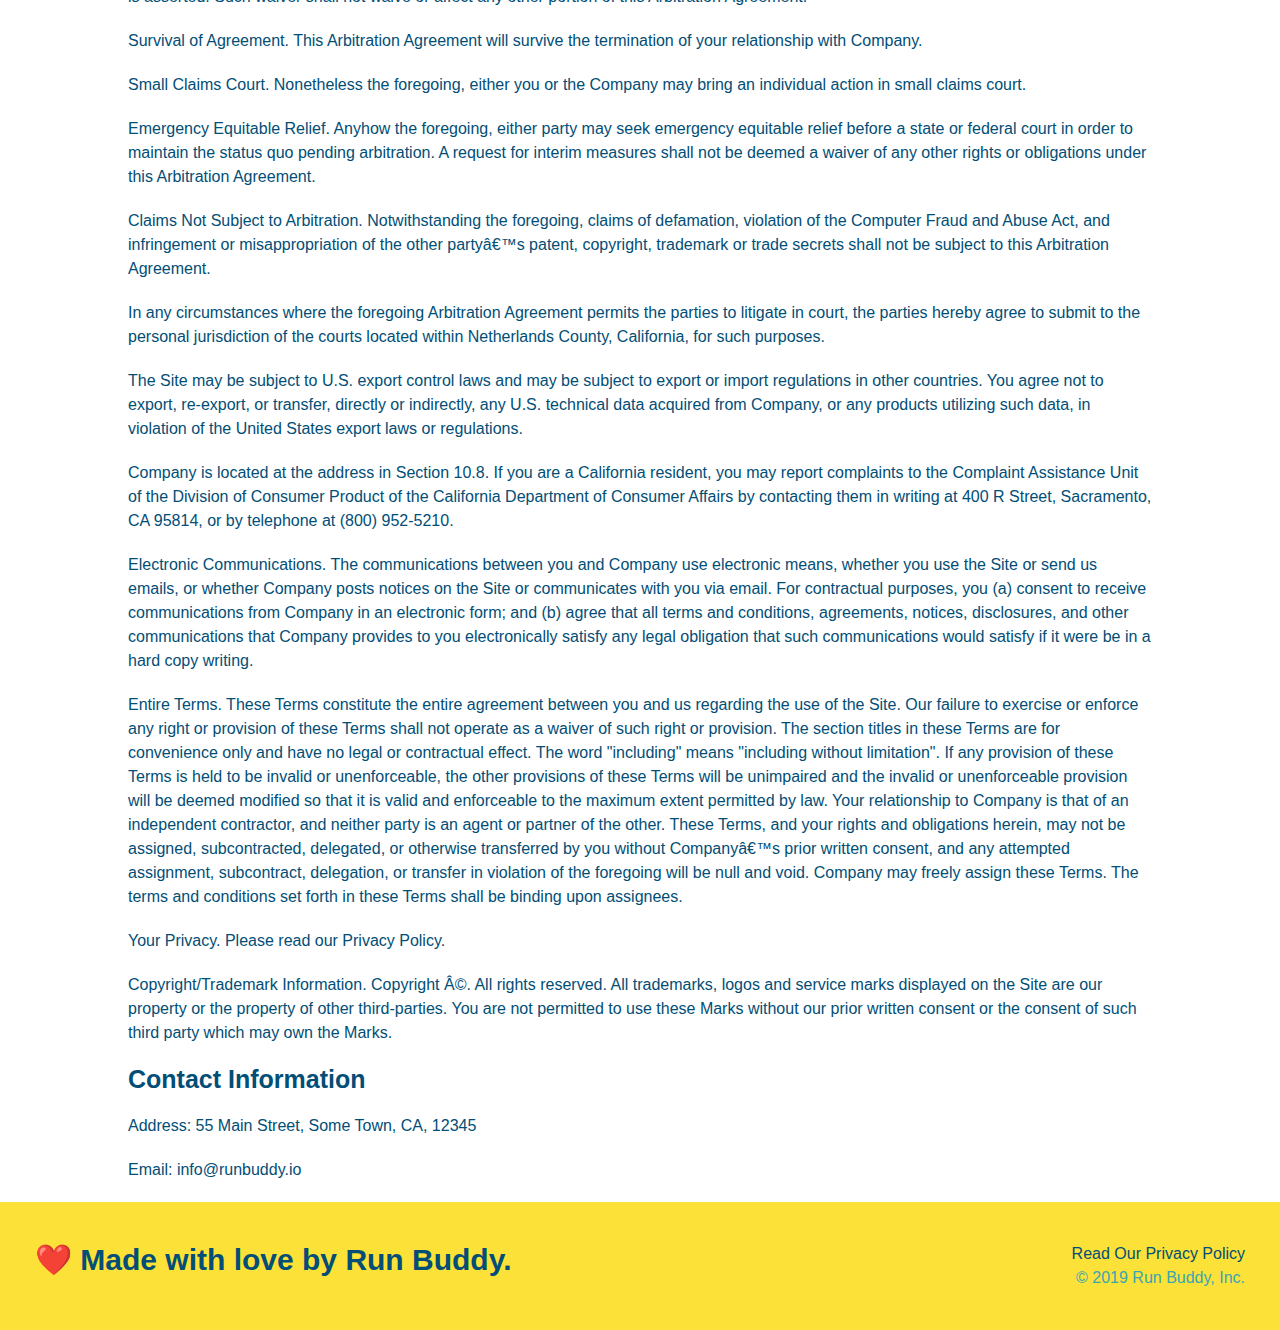
==== commit 524fe84b: "update media q" ====
--- a/privacy-policy.html
+++ b/privacy-policy.html
@@ -4,6 +4,7 @@
     <link rel="stylesheet" href="./assets/css/style.css">
     <link rel="stylesheet" href="./assets/css/secondary-styles.css">
     <meta charset="UTF-8" />
+    <meta name="viewport" content="width=device-width, initial-scale=1.0" />
     <title>Privacy Policy - Run Buddy</title>
   </head>
   <body>
--- a/assets/css/style.css
+++ b/assets/css/style.css
@@ -3,6 +3,10 @@
     padding: 0;
     box-sizing: border-box;
 }
+.contact-info > * {
+    flex: 1;
+    margin: 15px;
+  }
 body {
     /* more on this crazy alphanumerical value in a minute! */
     color: #39a6b2;
@@ -10,8 +14,30 @@
 }
   /* apply styles to <header> */
 header {
+    display: flex;
+    justify-content: space-between;
+    flex-wrap: wrap;
     padding: 20px 35px;
     background-color: #39a6b2;
+}
+header a {
+    text-decoration: none;
+    color: #fce138;
+}
+header nav {
+    margin: 7px 0;
+}
+header nav ul {
+    display: flex;
+    flex-wrap: wrap;
+    justify-content: space-between;
+    align-items: center;
+    list-style: none;
+}
+header nav ul li a {
+    padding: 10px 15px;
+    font-weight: lighter;
+    font-size: 1.55vw;
 }
 header h1 {
     font-weight: bold;
@@ -19,42 +45,20 @@
     color: #fce138;
     margin: 0;
 }
-header a {
-    text-decoration: none;
-    color: #fce138;
-}
-header nav {
-    float: right;
-    margin: 7px 0;
-}
-header nav ul li {
-    display: inline;
-}
-header nav ul li a {
-    margin: 0 30px;
-    font-weight: lighter;
-    font-size: 22px;
-}
-header h1 {
-    font-weight: bold;
-    font-size: 36px;
-    color: #fce138;
-    margin: 0;
-    display: inline;
-}
 footer {
+    display: flex;
+    justify-content: space-between;
+    flex-wrap: wrap;
     background: #fce138;
     width: 100%;
     padding: 40px 35px;
 }
 footer h2 {
-    display: inline;
     color: #024e76;
     font-size: 30px;
     margin: 0;
 }
 footer div {
-    float: right;
     line-height: 1.5;
     text-align: right;
 }
@@ -65,22 +69,36 @@
     padding: 60px;
 }
 /* Hero Style Start */
+.hero-cta {
+    width: 35%;
+    text-align: right;
+    margin: 3.5%;
+    color: #fff;
+    font-size: 18px;
+    line-height: 1.2;
+}
+  .hero-cta h2 {
+    font-style: italic;
+    font-size: 55px;
+    color: #fce138;
+}
+  
 .hero {
+    display: flex;
+    justify-content: center;
+    flex-wrap: wrap;
     background-image: url("../images/hero-bg.jpg");
-    height: 600px;
     background-size: cover;
     background-position: center;
-    position: relative;
+    align-items: flex-start;
   }
 .hero-form {
     border: 3px solid #024e76;
     background-color: #fce138;
     padding: 20px;
-    width: 500px;
-    color: #024e76;
-    position: absolute;
-    bottom: 120px;
-    right: 140px;
+    color: #024e76;
+    width: 40%;
+    margin: 3.5%;
 }
 .hero-form h3 {
     font-size: 24px;
@@ -112,30 +130,28 @@
   }
     /* Hero Style End */
     /*What We Do Start*/
-.intro {
-    text-align: center;
-}
 .intro p {
     line-height: 1.7;
     color: #39a6b2;
     width: 80%;
     font-size: 20px;
     margin: 0 auto;
+    text-align: center;
 }
 /*What We Do End*/
 /*What You Do Start*/
 .steps {
-    text-align: center;
     background: #fce138;
 }
 /*What You Do End*/
 .section-title {
-    font-size: 55px;
-    color: #024e76;
-    margin-bottom: 35px;
-    padding: 0 100px 20px 100px;
-    display: inline-block;
+    font-size: 48px;
+    color: #024e76;
     border-bottom: 3px solid;
+    padding-bottom: 20px;
+    text-align: center;
+    margin: 0 auto 35px auto;
+    width: 50%;
   }
   
   .primary-border {
@@ -145,43 +161,34 @@
   .secondary-border {
     border-color: #39a6b2;
   }
-  .steps div {
-      margin-bottom: 80px;
-  }
-  .steps img {
-      width: 15%;
-      margin: 10px 0;
-  }
-  .steps h3 {
+  .step h3 {
       color: #024e76;
       font-size: 46px;
-      margin-top: 10px;
-  }
-  .steps p {
+      flex: 1 30%;
+  }
+  .step-text p {
       color: #39a6b2;
-      font-size: 23px;
-  }
-  .steps span {
-      font-size: 38px;
+      font-size: 18px;
+  }
+  .trainers {
+    width: 100%;
+    margin: 0 auto;
+    display: flex;
+    flex-wrap: wrap;
+    justify-content: space-around;
   }
   .trainer {
-      text-align: center;
-  }
-  .trainer {
-      width: 900px;
-      margin: 0 auto 30px auto;
       background: #024e76;
       color: #fce138;
-      overflow: auto;
+      margin: 20px;
+      flex: 1;
   }
   .trainer img {
-      width: 35%;
-      float: left;
+      width: 100%;
   }
   .trainer-bio {
-      padding: 35px;
-      float: left;
-      width: 65%;
+      padding: 25px;
+      line-height: 1.3;
   }
 .text-left {
       text-align: left;
@@ -189,42 +196,36 @@
 .text-right {
     text-align: right;
 }
+.flex-row {
+    display: flex;
+}
 .trainer-bio h3 {
-    font-size: 32px;
-    margin-bottom: 8px;
+    font-size: 28px;
 }
 .trainer-bio h4 {
     font-weight: lighter;
-    font-size: 26px;
-    margin-bottom: 25px;
+    font-size: 22px;
+    margin-bottom: 15px;
 }
 .trainer-bio p {
     font-size: 17px;
-    line-height: 1.3;
-}
+    }
 /* REACH OUT STYLES START */
 .contact {
-    text-align: center;
     background: #024e76;
 }
 .contact h2 {
     color: #fce138;
 }
+.contact-info {
+    display: flex;
+    justify-content: space-between;
+    flex-wrap: wrap;
+}
 .contact-info iframe {
-    width: 400px;
     height: 400px;
 }
-.contact-info iframe {
-    width: 400px;
-    height: 400px;
-  }
-  
-  .contact-info div {
-    width: 410px;
-    display: inline-block;
-    vertical-align: top;
-    text-align: left;
-    margin: 30px 0 0 60px;
+.contact-info div {
     color: white;
 }
 .contact-info h3 {
@@ -235,12 +236,86 @@
   .contact-info p, .contact-info address {
     margin: 20px 0;
     line-height: 1.5;
-    font-size: 20px;
+    font-size: 16px;
     font-style: normal;
   }
   
   .contact-info a {
     color: #fce138;
   }
-  
-  /* REACH OUT STYLES END */+  .step-text h4 {
+    font-size: 26px;
+    line-height: 1.5;
+    color: #024e76;
+  }
+  .step {
+    margin: 50px auto;
+    padding-bottom: 50px;
+    width: 80%;
+    border-bottom: 1px solid #39a6b2;
+    display: flex;
+    flex-wrap: wrap;
+    align-items: center;
+    justify-content: space-between;
+  }
+  .step-info {
+      display: flex;
+      flex-wrap: wrap;
+      align-items: center;
+      flex: 2 70%;
+  }
+  .step-img {
+      flex: 1 12%;
+      margin-right: 20px;
+  }
+  .step-text {
+      flex: 12;
+  }
+  .step-img img {
+      max-width: 100%;
+  }
+  .contact-form input, .contact-form textarea {
+      border: 1px solid #024e76;
+      display: block;
+      padding: 7px 15px;
+      font-size: 16px;
+      color: #024e76;
+      width: 100%;
+      margin-bottom: 15px;
+      margin-top: 5px;      
+  }
+  .contact-form button {
+      width: 100%;
+      border: none;
+      background: #fce138;
+      color: #024e76;
+
+      text-align: center;
+      padding: 15px 0;
+      font-size: 16px;
+  }
+  /* REACH OUT STYLES END */
+
+  /* MEDIA QUERY FOR SMALLER DESKTOP SCREENS AND SMALLER */
+@media screen and (max-width: 980px) {
+    header h1 a {
+      /* this will be applied on any screen smaller than 980px */
+
+    }
+  }
+  
+  /* MEDIA QUERY FOR TABLETS AND SMALLER */
+  @media screen and (max-width: 768px) {
+    header h1 {
+      /* this will be applied on any screen between 768px and 575px */
+
+    }
+  }
+  
+  /* MEDIA QUERY FOR MOBILE PHONES AND SMALLER */
+  @media screen and (max-width: 575px) {
+    header h1 {
+      /* this will be applied on any screen smaller than 575px */
+
+    }
+  }